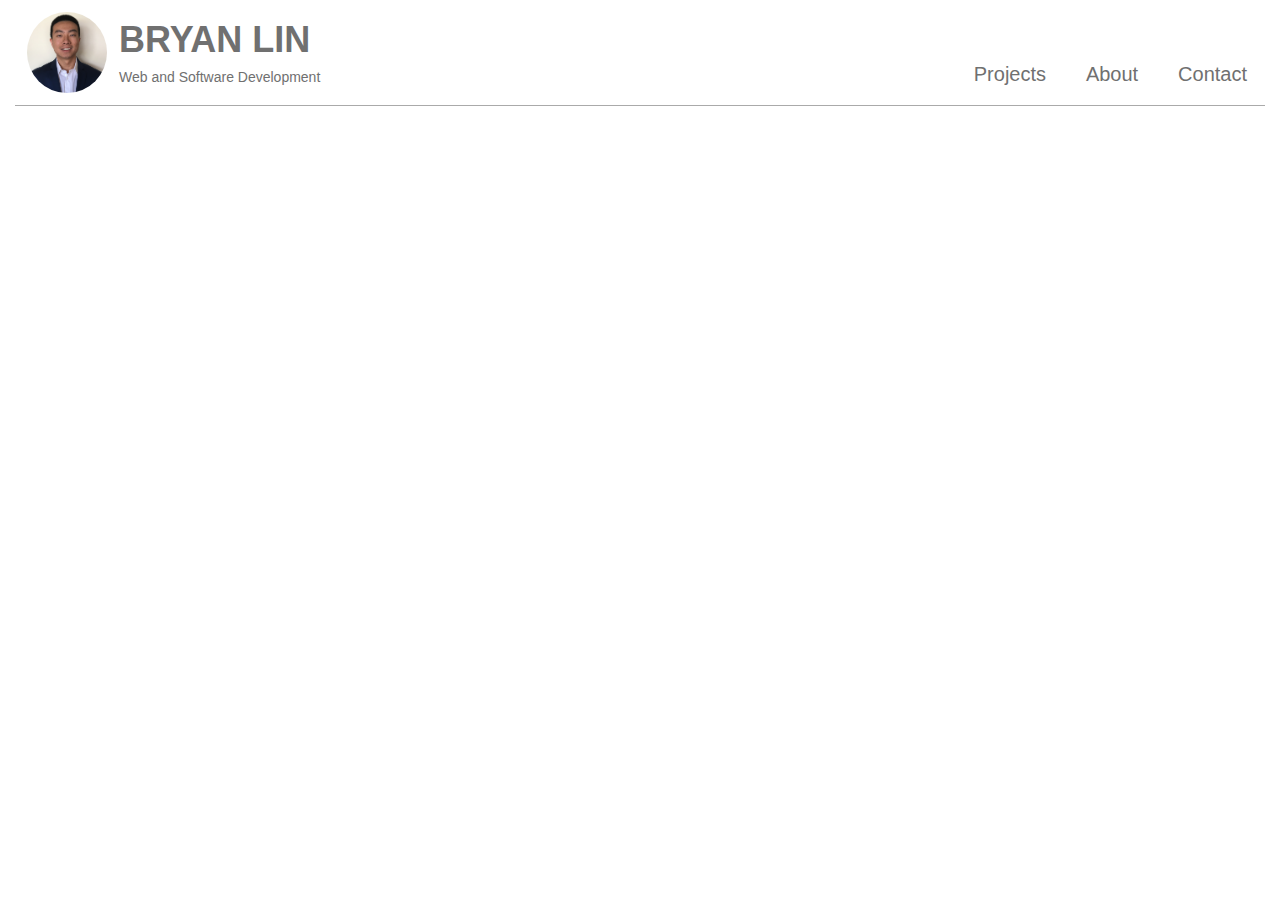
==== index.html @ 93844bee "add new HTML pages for About and Contact" ====
<!DOCTYPE html>
<html>

  <head>
    <link href='css/bootstrap.css' rel='stylesheet' type='text/css'>
    <link href='css/styles.css' rel='stylesheet' type='text/css'>
    <title>Bryan Lin</title>
  </head>

  <body>
    <div class='container-fluid'>

      <div class='row header'>
        <div class='col-md-6' id='identity'>
          <img src='img/portrait.jpg' id='portrait'>
          <h1>BRYAN LIN</h1>
          <h5>Web and Software Development</h5>
        </div>
        <div class='col-md-6' id='navi'>
          <a href='#'>Projects</a>
          <a href='#'>About</a>
          <a href='#'>Contact</a>
        </div><!--nav-->
      </div><!--header-->

      <hr>

      

    </div><!--overall container-->
  </body>
</html>
---- css/styles.css ----
.header {
  font-family: helvetica;
  margin-bottom: -5px;
}

#portrait {
  width: 80px;
  height: auto;
  border-radius: 50%;
  float: left;
  margin: 12px;
}

#identity {
  color: #707070;
  text-align: left;
}
#identity h1 {
  font-weight: bold;
}

#navi{
  text-align: right;
  margin-top: 60px;
}
#navi a{
  color: #707070;
  text-decoration: none;
  font-size: 20px;
  margin-left: 18px;
  margin-right: 18px;
}

hr {
   display: block;
   position: relative;
   padding: 0;
   margin: 5px auto;
   height: 0;
   width: 100%;
   max-height: 0;
   font-size: 1px;
   line-height: 0;
   clear: both;
   border: none;
   border-top: 1px solid #aaaaaa;
   border-bottom: 1px solid #ffffff;
}
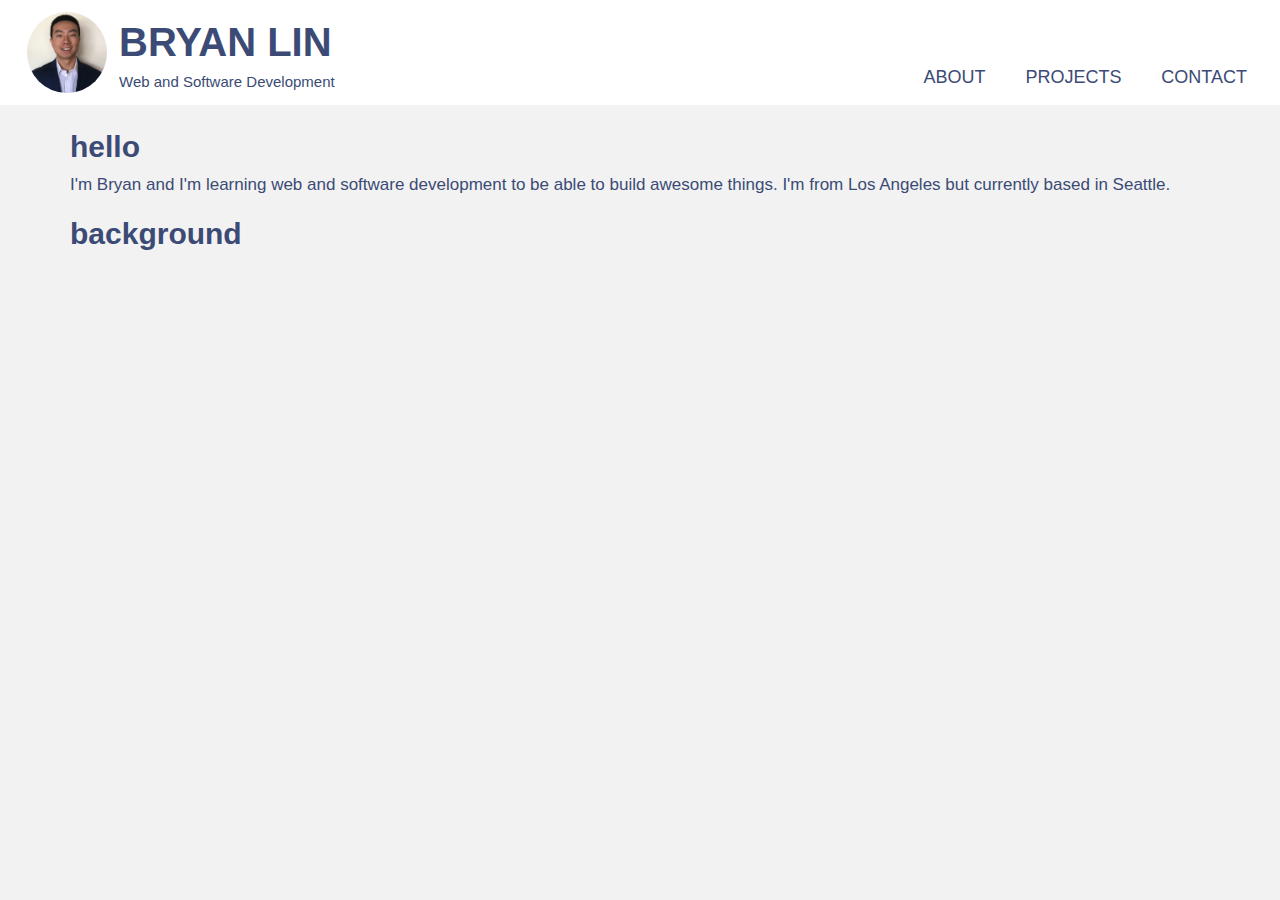
==== commit 93ffbcf7: "add main section in HTML and some basic color styling" ====
--- a/index.html
+++ b/index.html
@@ -14,18 +14,20 @@
         <div class='col-md-6' id='identity'>
           <img src='img/portrait.jpg' id='portrait'>
           <h1>BRYAN LIN</h1>
-          <h5>Web and Software Development</h5>
+          <h4>Web and Software Development</h4>
         </div>
         <div class='col-md-6' id='navi'>
-          <a href='#'>Projects</a>
-          <a href='#'>About</a>
-          <a href='#'>Contact</a>
-        </div><!--nav-->
+          <a href='index.html'>ABOUT</a>
+          <a href='projects.html'>PROJECTS</a>
+          <a href='contact.html'>CONTACT</a>
+        </div>
       </div><!--header-->
 
-      <hr>
-
-      
+      <div class='main'>
+        <h3>hello</h3>
+        <p>I'm Bryan and I'm learning web and software development to be able to build awesome things. I'm from Los Angeles but currently based in Seattle.</p>
+        <h3>background</h3>
+      </div><!--main-->
 
     </div><!--overall container-->
   </body>
--- a/css/styles.css
+++ b/css/styles.css
@@ -1,6 +1,11 @@
+body {
+  background-color: #f2f2f2;
+  font-family: helvetica;
+}
+
 .header {
-  font-family: helvetica;
   margin-bottom: -5px;
+  background-color: white;
 }
 
 #portrait {
@@ -12,37 +17,39 @@
 }
 
 #identity {
-  color: #707070;
+  color: #3b4b75;
   text-align: left;
 }
 #identity h1 {
   font-weight: bold;
+  font-size: 40px;
+}
+#identity h4 {
+  font-size: 15px;
 }
 
 #navi{
   text-align: right;
-  margin-top: 60px;
+  margin-top: 65px;
 }
 #navi a{
-  color: #707070;
+  color: #3b4b75;
   text-decoration: none;
-  font-size: 20px;
+  font-size: 18px;
   margin-left: 18px;
   margin-right: 18px;
 }
 
-hr {
-   display: block;
-   position: relative;
-   padding: 0;
-   margin: 5px auto;
-   height: 0;
-   width: 100%;
-   max-height: 0;
-   font-size: 1px;
-   line-height: 0;
-   clear: both;
-   border: none;
-   border-top: 1px solid #aaaaaa;
-   border-bottom: 1px solid #ffffff;
+.main {
+  color: #3b4b75;
+  padding: 10px 55px;
 }
+
+.main h3 {
+  font-weight: bold;
+  font-size: 30px;
+}
+
+.main p {
+  font-size: 17px;
+}
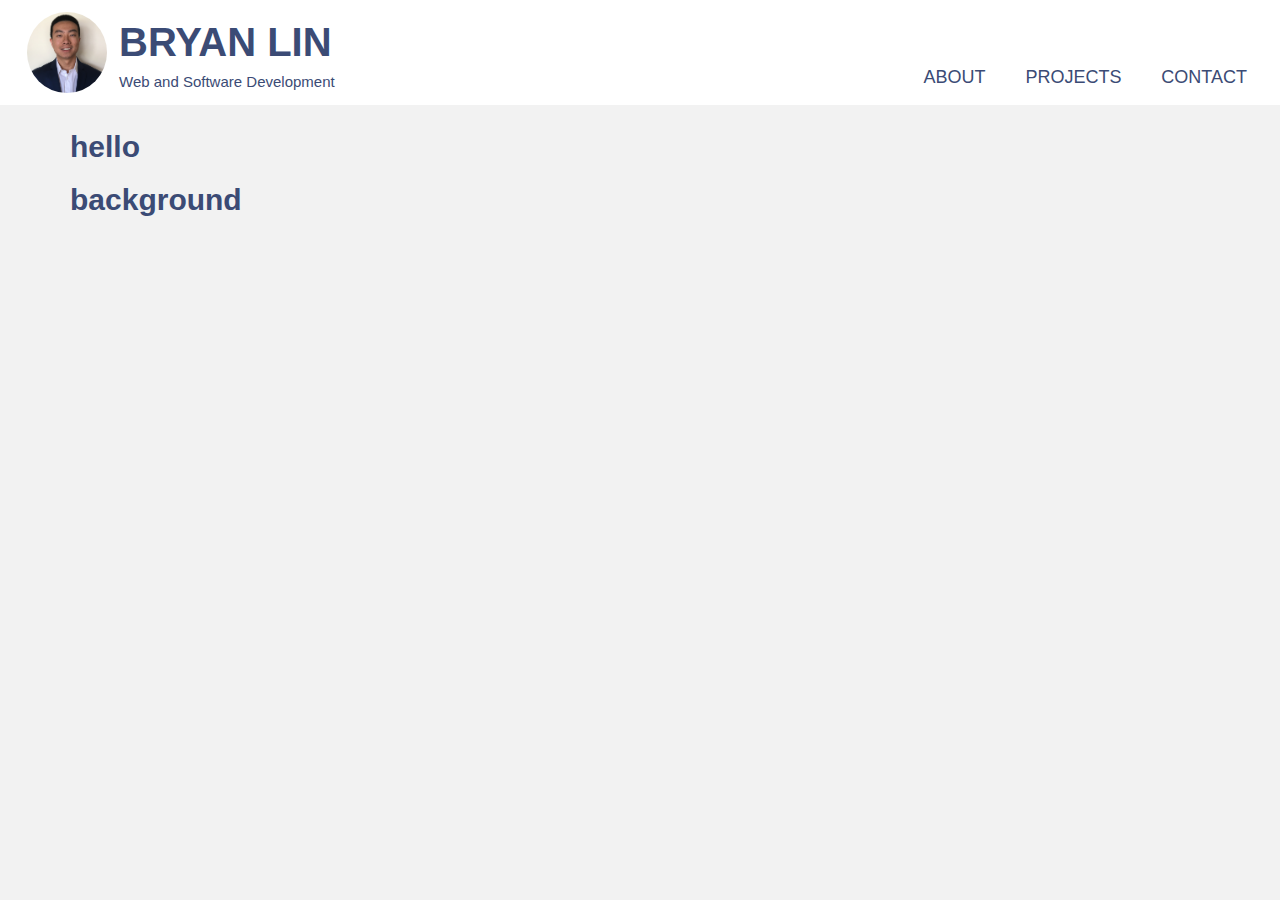
==== commit 3e85bca9: "add contact info to contact page" ====
--- a/index.html
+++ b/index.html
@@ -12,7 +12,7 @@
 
       <div class='row header'>
         <div class='col-md-6' id='identity'>
-          <img src='img/portrait.jpg' id='portrait'>
+          <img src='img/portrait.jpg' alt='portrait' id='portrait'>
           <h1>BRYAN LIN</h1>
           <h4>Web and Software Development</h4>
         </div>
@@ -25,8 +25,9 @@
 
       <div class='main'>
         <h3>hello</h3>
-        <p>I'm Bryan and I'm learning web and software development to be able to build awesome things. I'm from Los Angeles but currently based in Seattle.</p>
+
         <h3>background</h3>
+
       </div><!--main-->
 
     </div><!--overall container-->
--- a/css/styles.css
+++ b/css/styles.css
@@ -53,3 +53,8 @@
 .main p {
   font-size: 17px;
 }
+
+.connect {
+  width: 60px;
+  margin-right: 15px;
+}
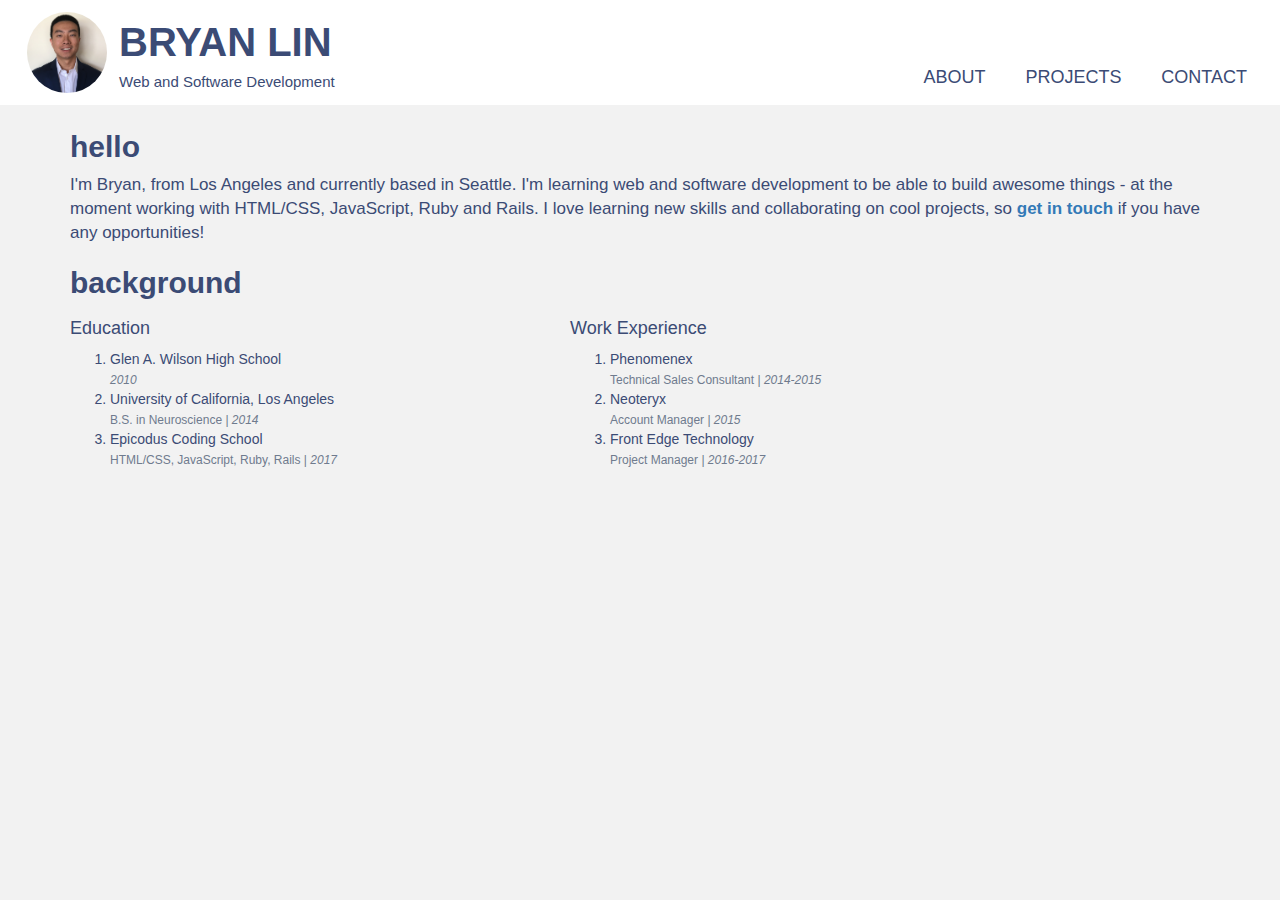
==== commit eac0759d: "add brief description about me and background info with education/work experience" ====
--- a/index.html
+++ b/index.html
@@ -25,9 +25,29 @@
 
       <div class='main'>
         <h3>hello</h3>
-
+        <p>I'm Bryan, from Los Angeles and currently based in Seattle. I'm learning web and software development to be able to build awesome things - at the moment working with HTML/CSS, JavaScript, Ruby and Rails. I love learning new skills and collaborating on cool projects, so <strong><a href='contact.html'>get in touch</a></strong> if you have any opportunities!</p>
         <h3>background</h3>
-
+          <div class='bg-column'>
+            <h4>Education</h4>
+            <ol>
+              <li>Glen A. Wilson High School<br>
+              <span class='detail'><em>2010</em></span></li>
+              <li>University of California, Los Angeles<br>
+              <span class='detail'>B.S. in Neuroscience | <em>2014</em></span></li>
+              <li>Epicodus Coding School<br>
+              <span class='detail'>HTML/CSS, JavaScript, Ruby, Rails | <em>2017</em></span></li>
+            </ol>
+          </div>
+          <div class='bg-column'>
+            <h4>Work Experience</h4>
+            <ol>
+              <li>Phenomenex<br>
+              <span class='detail'>Technical Sales Consultant |  <em>2014-2015</em></span></li>
+              <li>Neoteryx<br>
+              <span class='detail'>Account Manager |  <em>2015</em></span></li>
+              <li>Front Edge Technology<br>
+              <span class='detail'>Project Manager |  <em>2016-2017</em></span></li>
+          </div>
       </div><!--main-->
 
     </div><!--overall container-->
--- a/css/styles.css
+++ b/css/styles.css
@@ -54,6 +54,20 @@
   font-size: 17px;
 }
 
+.detail {
+  color: #6f7b8e;
+  font-size: 12px;
+}
+
+.bg-column {
+  width: 500px;
+  float: left;
+}
+
+
+
+
+
 .connect {
   width: 60px;
   margin-right: 15px;
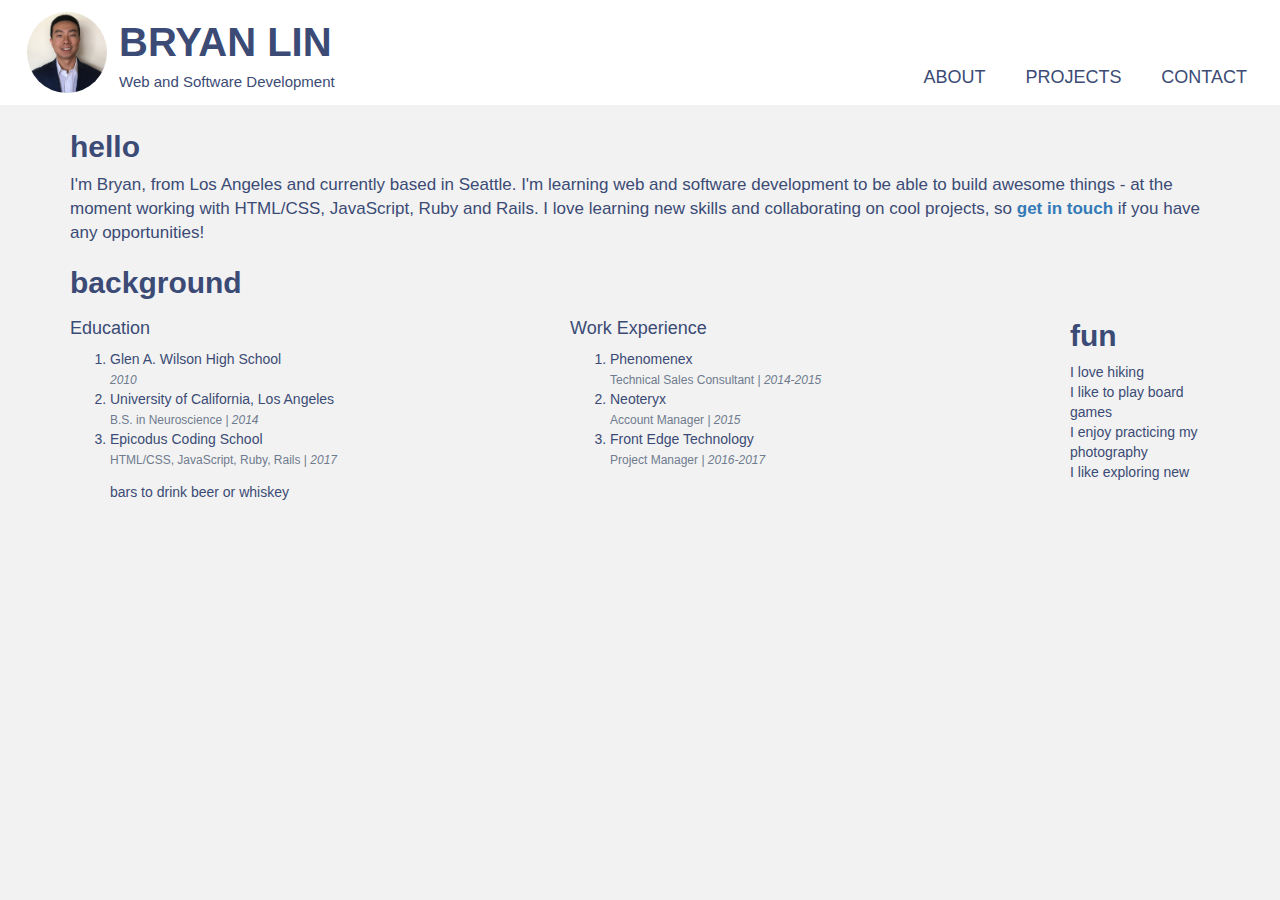
==== commit 98e74400: "add hobbies and interests into about me page" ====
--- a/index.html
+++ b/index.html
@@ -47,7 +47,15 @@
               <span class='detail'>Account Manager |  <em>2015</em></span></li>
               <li>Front Edge Technology<br>
               <span class='detail'>Project Manager |  <em>2016-2017</em></span></li>
+            </ol>
           </div>
+        <h3>fun</h3>
+        <ul id='fun'>
+          <li>I love hiking</li>
+          <li>I like to play board games</li>
+          <li>I enjoy practicing my photography</li>
+          <li>I like exploring new bars to drink beer or whiskey</li>
+        </ul>
       </div><!--main-->
 
     </div><!--overall container-->
--- a/css/styles.css
+++ b/css/styles.css
@@ -64,7 +64,9 @@
   float: left;
 }
 
-
+#fun {
+  list-style: none;
+}
 
 
 
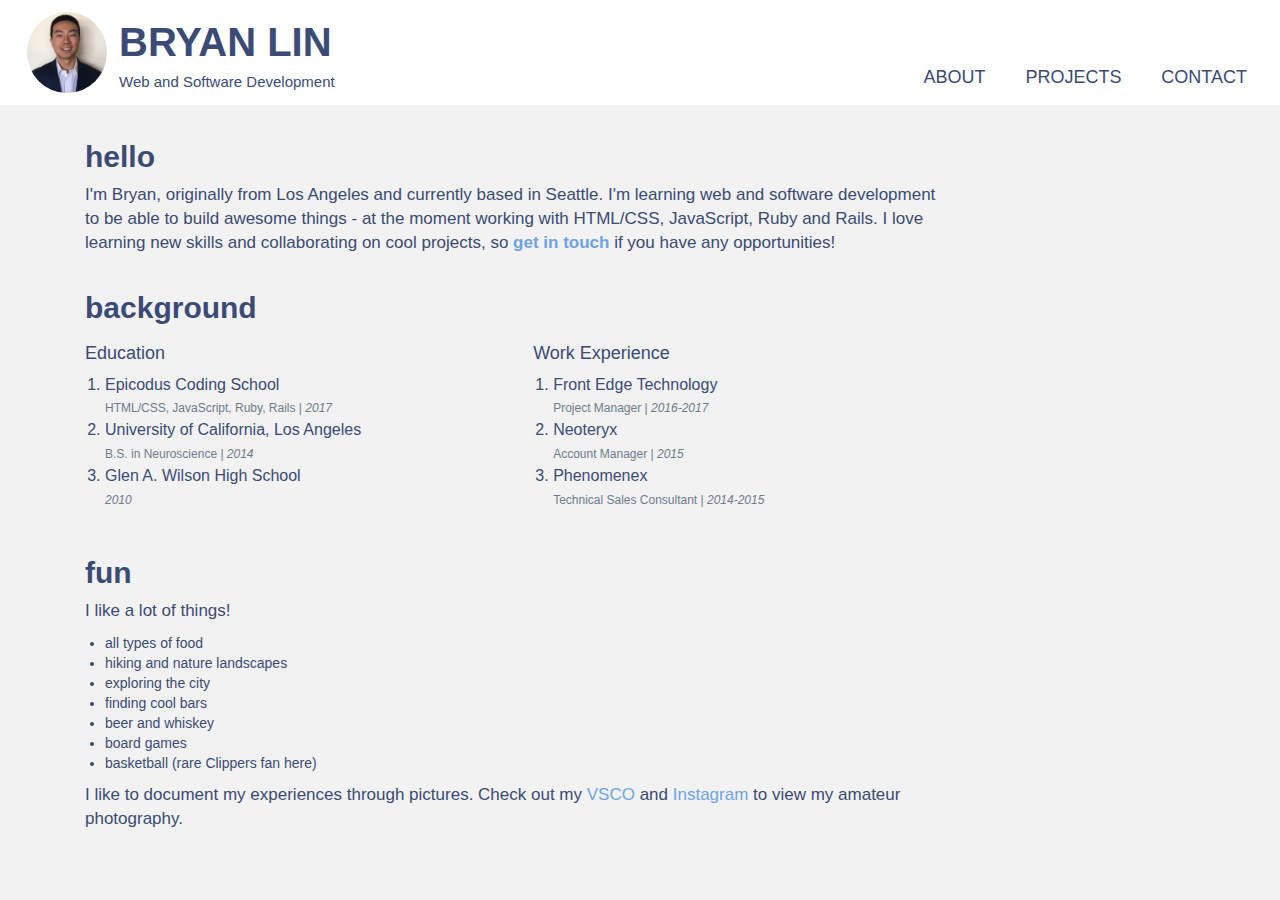
==== commit f297a3b3: "edit section for hobbies and interests and clean up formatting on about me page" ====
--- a/index.html
+++ b/index.html
@@ -23,41 +23,54 @@
         </div>
       </div><!--header-->
 
-      <div class='main'>
-        <h3>hello</h3>
-        <p>I'm Bryan, from Los Angeles and currently based in Seattle. I'm learning web and software development to be able to build awesome things - at the moment working with HTML/CSS, JavaScript, Ruby and Rails. I love learning new skills and collaborating on cool projects, so <strong><a href='contact.html'>get in touch</a></strong> if you have any opportunities!</p>
-        <h3>background</h3>
-          <div class='bg-column'>
-            <h4>Education</h4>
-            <ol>
-              <li>Glen A. Wilson High School<br>
-              <span class='detail'><em>2010</em></span></li>
-              <li>University of California, Los Angeles<br>
-              <span class='detail'>B.S. in Neuroscience | <em>2014</em></span></li>
-              <li>Epicodus Coding School<br>
-              <span class='detail'>HTML/CSS, JavaScript, Ruby, Rails | <em>2017</em></span></li>
-            </ol>
+      <div class='container-fluid'>
+        <div class='row main'>
+          <div class='col-md-9 content'>
+            <h3>hello</h3>
+            <p>I'm Bryan, originally from Los Angeles and currently based in Seattle. I'm learning web and software development to be able to build awesome things - at the moment working with HTML/CSS, JavaScript, Ruby and Rails. I love learning new skills and collaborating on cool projects, so <strong><a href='contact.html'>get in touch</a></strong> if you have any opportunities!</p>
+            <h3>background</h3>
+            <div class='row bg'>
+              <div class='col-md-6'>
+                <h4>Education</h4>
+                <ol>
+                  <li>Epicodus Coding School<br>
+                  <span class='detail'>HTML/CSS, JavaScript, Ruby, Rails | <em>2017</em></span></li>
+                  <li>University of California, Los Angeles<br>
+                  <span class='detail'>B.S. in Neuroscience | <em>2014</em></span></li>
+                  <li>Glen A. Wilson High School<br>
+                  <span class='detail'><em>2010</em></span></li>
+                </ol>
+              </div>
+              <div class='col-md-6'>
+                <h4>Work Experience</h4>
+                <ol>
+                  <li>Front Edge Technology<br>
+                  <span class='detail'>Project Manager |  <em>2016-2017</em></span></li>
+                  <li>Neoteryx<br>
+                  <span class='detail'>Account Manager |  <em>2015</em></span></li>
+                  <li>Phenomenex<br>
+                  <span class='detail'>Technical Sales Consultant |  <em>2014-2015</em></span></li>
+                </ol>
+              </div>
+            </div><!--background row-->
+            <h3>fun</h3>
+            <p>I like a lot of things!</p>
+            <ul id='fun'>
+              <li>all types of food</li>
+              <li>hiking and nature landscapes</li>
+              <li>exploring the city</li>
+              <li>finding cool bars</li>
+              <li>beer and whiskey</li>
+              <li>board games</li>
+              <li>basketball (rare Clippers fan here)</li>
+            </ul>
+            <p>I like to document my experiences through pictures. Check out my <a href='http://vsco.co/brynlin'>VSCO</a> and <a href='https://www.instagram.com/bryanlin_/'>Instagram</a> to view my amateur photography.</p>
+          </div><!--content column-->
+          <div class='col-md-3 empty'>
           </div>
-          <div class='bg-column'>
-            <h4>Work Experience</h4>
-            <ol>
-              <li>Phenomenex<br>
-              <span class='detail'>Technical Sales Consultant |  <em>2014-2015</em></span></li>
-              <li>Neoteryx<br>
-              <span class='detail'>Account Manager |  <em>2015</em></span></li>
-              <li>Front Edge Technology<br>
-              <span class='detail'>Project Manager |  <em>2016-2017</em></span></li>
-            </ol>
-          </div>
-        <h3>fun</h3>
-        <ul id='fun'>
-          <li>I love hiking</li>
-          <li>I like to play board games</li>
-          <li>I enjoy practicing my photography</li>
-          <li>I like exploring new bars to drink beer or whiskey</li>
-        </ul>
-      </div><!--main-->
+        </div><!--main row-->
+      </div><!--main container-->
 
-    </div><!--overall container-->
+    </div><!--total container-->
   </body>
 </html>
--- a/css/styles.css
+++ b/css/styles.css
@@ -1,6 +1,10 @@
 body {
   background-color: #f2f2f2;
   font-family: helvetica;
+}
+
+a {
+  color: #70a3e5;
 }
 
 .header {
@@ -42,16 +46,22 @@
 
 .main {
   color: #3b4b75;
-  padding: 10px 55px;
+  padding-left: 55px;
 }
 
 .main h3 {
   font-weight: bold;
   font-size: 30px;
+  margin-top: 35px;
 }
 
 .main p {
   font-size: 17px;
+}
+
+.main ol {
+  font-size: 16px;
+  padding-left: 20px;
 }
 
 .detail {
@@ -59,16 +69,9 @@
   font-size: 12px;
 }
 
-.bg-column {
-  width: 500px;
-  float: left;
+#fun {
+  padding-left: 20px;
 }
-
-#fun {
-  list-style: none;
-}
-
-
 
 .connect {
   width: 60px;
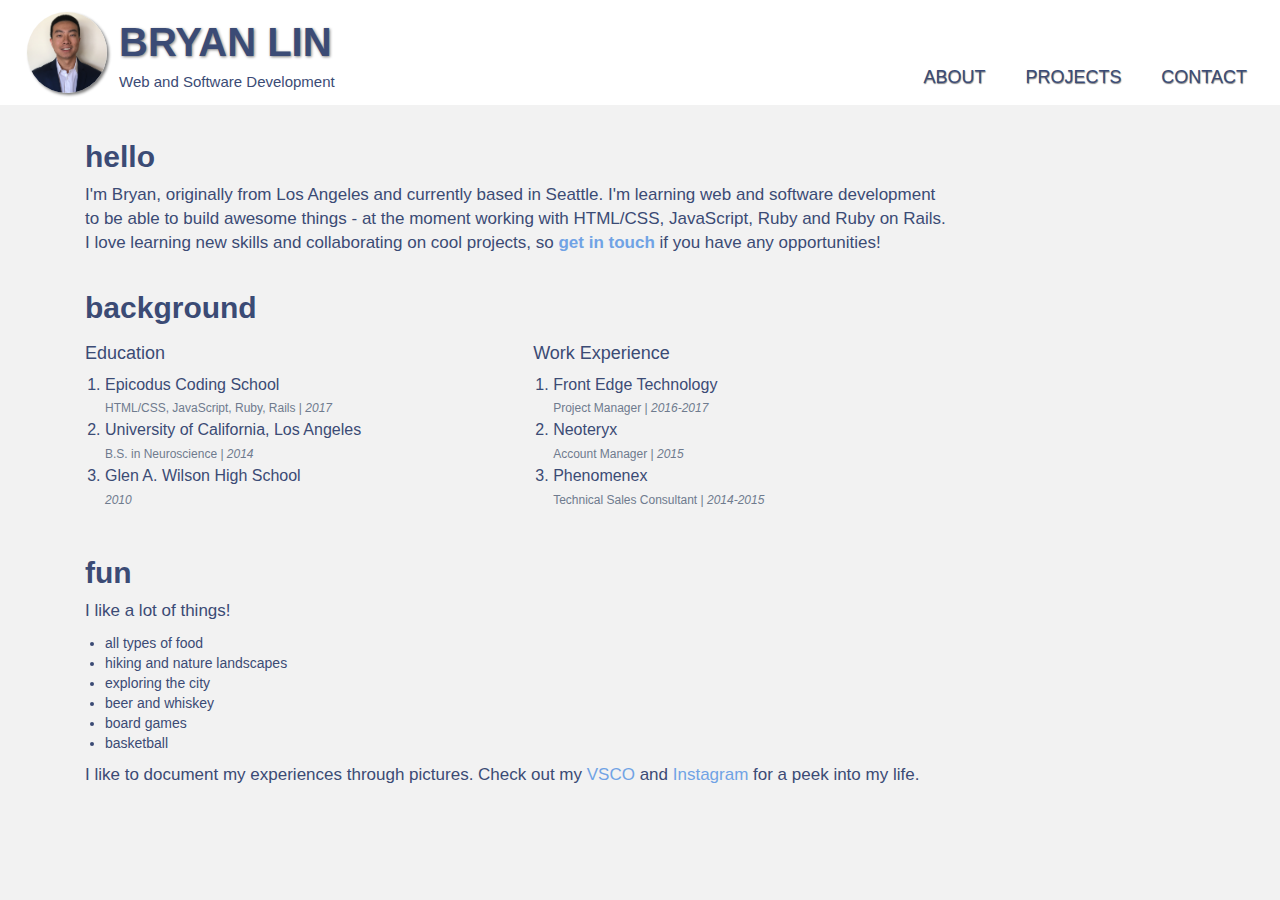
==== commit e281c106: "add more styling to header" ====
--- a/index.html
+++ b/index.html
@@ -12,7 +12,7 @@
 
       <div class='row header'>
         <div class='col-md-6' id='identity'>
-          <img src='img/portrait.jpg' alt='portrait' id='portrait'>
+          <a href='index.html'><img src='img/portrait.jpg' alt='portrait' id='portrait'></a>
           <h1>BRYAN LIN</h1>
           <h4>Web and Software Development</h4>
         </div>
@@ -27,7 +27,7 @@
         <div class='row main'>
           <div class='col-md-9 content'>
             <h3>hello</h3>
-            <p>I'm Bryan, originally from Los Angeles and currently based in Seattle. I'm learning web and software development to be able to build awesome things - at the moment working with HTML/CSS, JavaScript, Ruby and Rails. I love learning new skills and collaborating on cool projects, so <strong><a href='contact.html'>get in touch</a></strong> if you have any opportunities!</p>
+            <p>I'm Bryan, originally from Los Angeles and currently based in Seattle. I'm learning web and software development to be able to build awesome things - at the moment working with HTML/CSS, JavaScript, Ruby and Ruby on Rails. I love learning new skills and collaborating on cool projects, so <strong><a href='contact.html'>get in touch</a></strong> if you have any opportunities!</p>
             <h3>background</h3>
             <div class='row bg'>
               <div class='col-md-6'>
@@ -59,18 +59,17 @@
               <li>all types of food</li>
               <li>hiking and nature landscapes</li>
               <li>exploring the city</li>
-              <li>finding cool bars</li>
               <li>beer and whiskey</li>
               <li>board games</li>
-              <li>basketball (rare Clippers fan here)</li>
+              <li>basketball</li>
             </ul>
-            <p>I like to document my experiences through pictures. Check out my <a href='http://vsco.co/brynlin'>VSCO</a> and <a href='https://www.instagram.com/bryanlin_/'>Instagram</a> to view my amateur photography.</p>
+            <p>I like to document my experiences through pictures. Check out my <a href='http://vsco.co/brynlin'>VSCO</a> and <a href='https://www.instagram.com/bryanlin_/'>Instagram</a> for a peek into my life.</p>
           </div><!--content column-->
           <div class='col-md-3 empty'>
           </div>
         </div><!--main row-->
       </div><!--main container-->
 
-    </div><!--total container-->
+    </div><!--overall container-->
   </body>
 </html>
--- a/css/styles.css
+++ b/css/styles.css
@@ -1,6 +1,6 @@
 body {
   background-color: #f2f2f2;
-  font-family: helvetica;
+  font-family: sans-serif;
 }
 
 a {
@@ -9,7 +9,7 @@
 
 .header {
   margin-bottom: -5px;
-  background-color: white;
+  background-color: #ffffff;
 }
 
 #portrait {
@@ -18,6 +18,7 @@
   border-radius: 50%;
   float: left;
   margin: 12px;
+  box-shadow: grey 2px 2px 3px;
 }
 
 #identity {
@@ -27,6 +28,7 @@
 #identity h1 {
   font-weight: bold;
   font-size: 40px;
+  text-shadow: grey 1px 1px 3px;
 }
 #identity h4 {
   font-size: 15px;
@@ -42,11 +44,13 @@
   font-size: 18px;
   margin-left: 18px;
   margin-right: 18px;
+  text-shadow: grey 0.5px 0.5px 1px;
 }
 
 .main {
   color: #3b4b75;
   padding-left: 55px;
+  margin-bottom: 30px;
 }
 
 .main h3 {
@@ -73,6 +77,18 @@
   padding-left: 20px;
 }
 
+.panel {
+  width: 75%;
+  color: #3b4b75;
+  background-color: #f2f2f2;
+  box-shadow: #c4c4c4 0 0 3px;
+}
+
+.main .panel-heading {
+  background-color: #ffffff;
+  color: #3b4b75;
+}
+
 .connect {
   width: 60px;
   margin-right: 15px;
